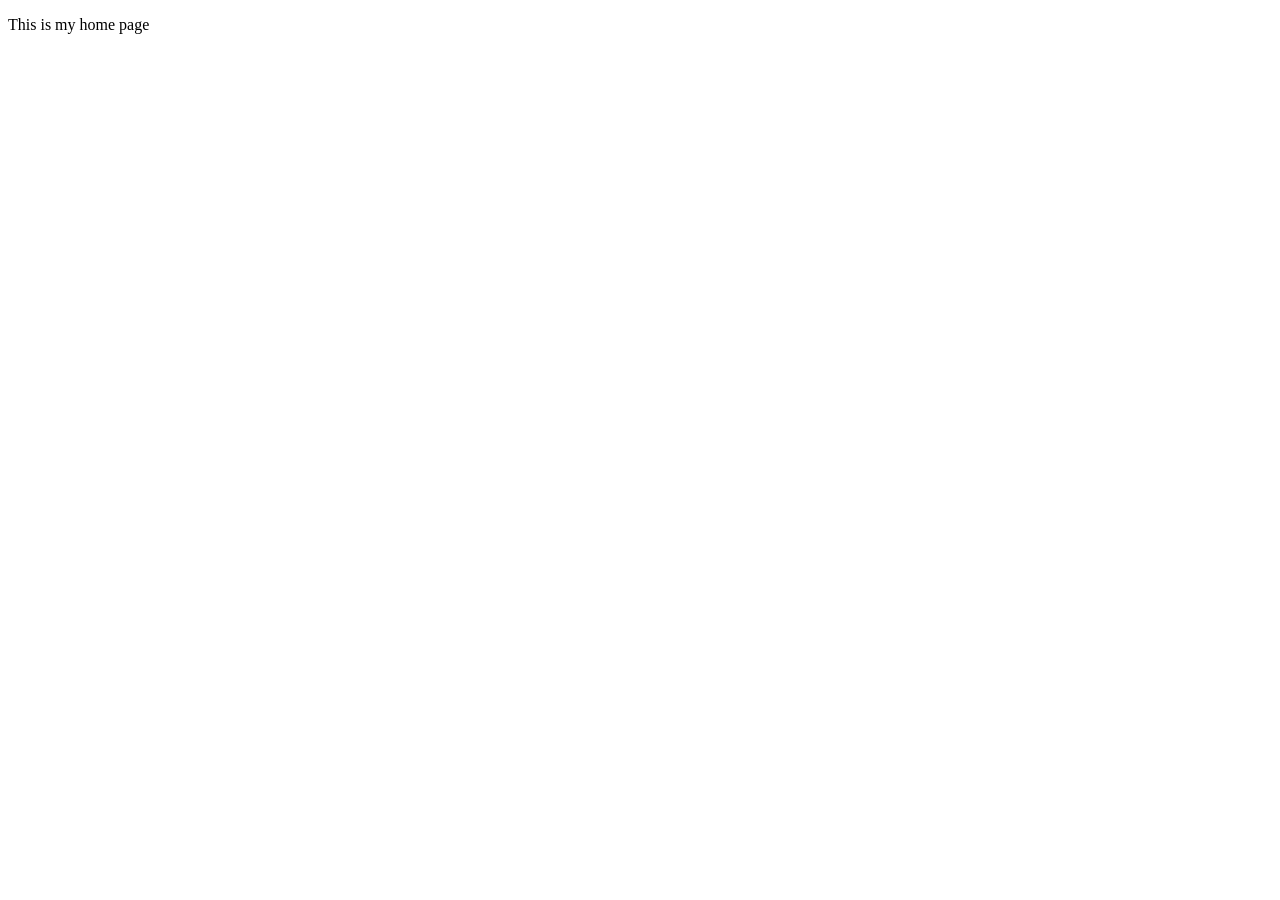
==== about.html @ be67f8c1 "initial setup" ====
<!DOCTYPE html>

<html lang="en">

<head>

<meta charset="UTF-8">

<meta name="viewport" content="width=device-width, initial-scale=1.0">

<title>home Page</title>

<link rel="stylesheet" href="css/style.css">  

</head>

<body>

<!-- Your content will go here -->
<p> This is my home page</p>

</body>

</html>
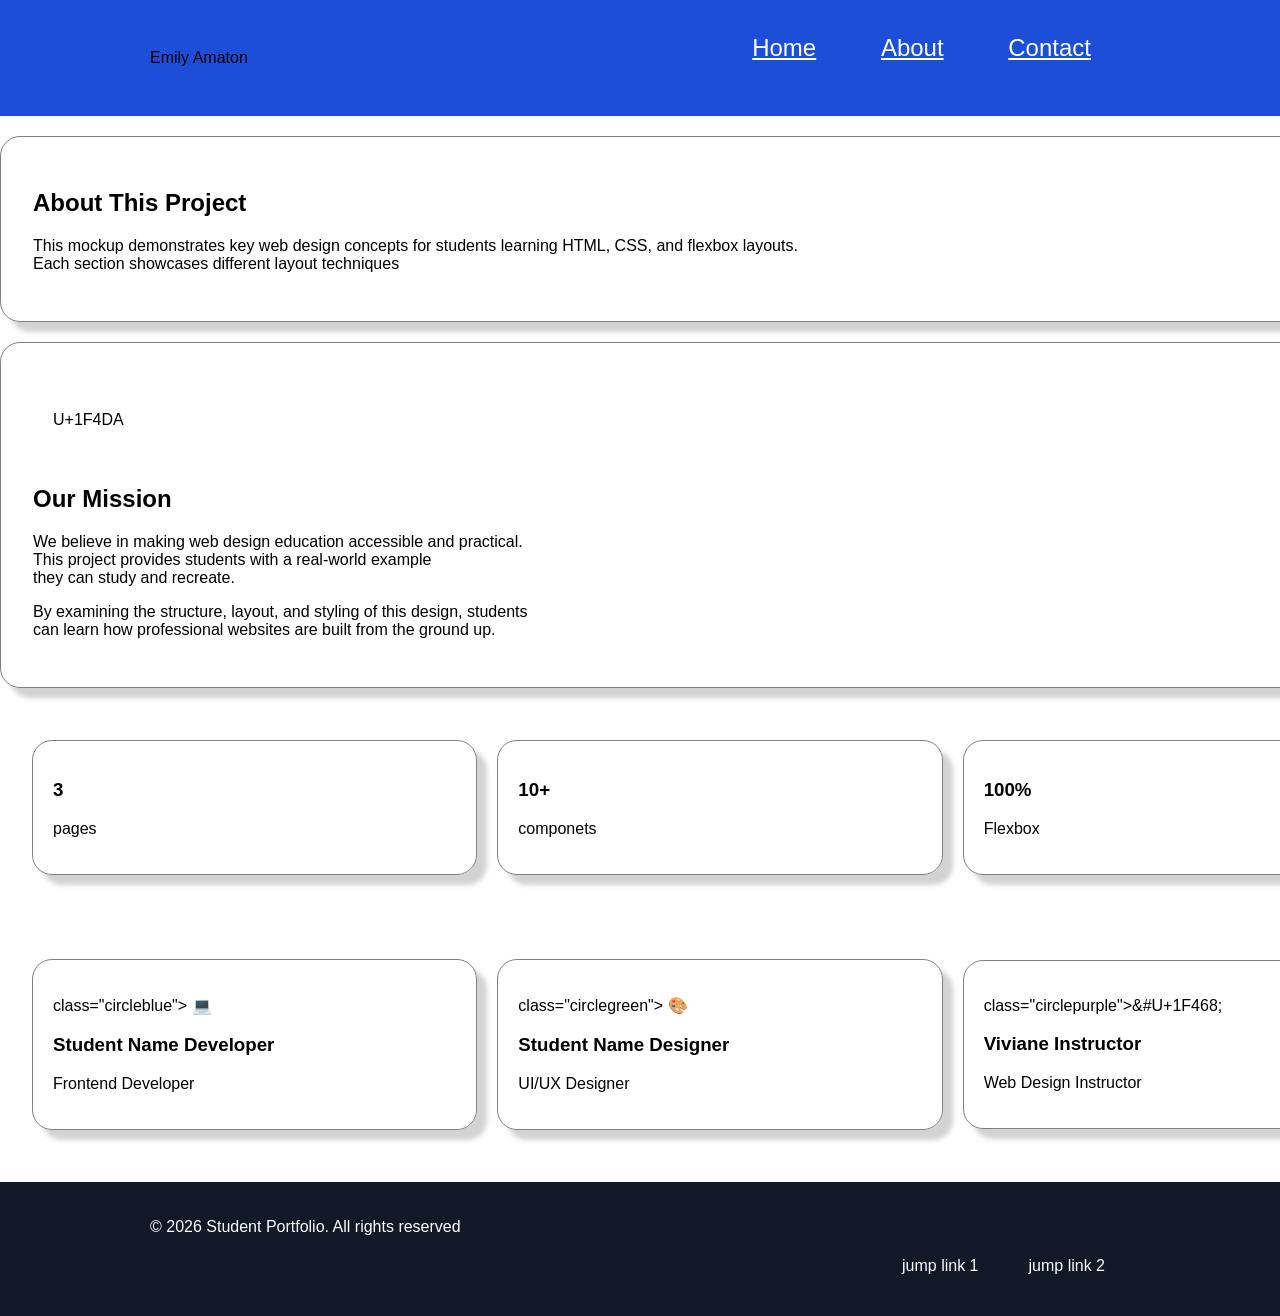
==== commit 1412cb3f: "initial" ====
--- a/about.html
+++ b/about.html
@@ -8,17 +8,119 @@
 
 <meta name="viewport" content="width=device-width, initial-scale=1.0">
 
-<title>home Page</title>
+<title>About</title>
 
 <link rel="stylesheet" href="css/style.css">  
 
 </head>
 
 <body>
+<header>
+ <div class="flexcontainer"
+ style="display: flex; align-items: center; justify-content: space-between;width: 100%;">
+            <div id="headerName">
+                <p> Emily Amaton</p>
+            </div>
+            <nav style="margin-left: auto; transform: none;">
+                <ul>
+                    <li> <a href="index.html"> Home</a></li>
+                    <li> <a href="about.html"> About</a></li>
+                    <li> <a href="contact.html"> Contact</a></li>
+                </ul>
+            </nav>
+        </div>
+                
+</header>
+<main>
+<section class="shadow">
+<h1>About This Project</h1>
+<p>This mockup demonstrates key web design concepts for students learning HTML, CSS, 
+and flexbox layouts. <br> Each section showcases different layout techniques</p>
 
-<!-- Your content will go here -->
-<p> This is my home page</p>
 
+</section>
+<section class="shadow">
+<div class="flexContainer">
+<div class="flexitem">
+<p> U+1F4DA</p>
+</div> 
+<div class="=flexitem">
+<h2>Our Mission</h2>
+<p>We believe in making web design education accessible and practical. <br> 
+This project provides students with a real-world example <br>
+they can study and recreate.</p>
+
+<p>By examining the structure, layout, and styling of this design, students <br>
+can learn how professional websites are built from the ground up.</p>
+
+</div>
+</div>
+
+</section>
+
+<section>
+<div class="flexcontainer">
+                <div class="flexitem shadow">
+       
+                    <h3>3</h3>
+                    <p>pages</p>
+   
+                </div>
+                <div class="flexitem shadow">
+      
+                    <h3>10+</h3>
+                    <p>componets</p>
+  
+                </div>
+                <div class="flexitem shadow">
+      
+                    <h3>100%</h3>
+                    <p>Flexbox</p>
+   
+                </div>
+            </div>
+
+
+</section>
+<section>
+<div class="flexcontainer">
+                <div class="shadow flexitem">
+                    <p> class="circleblue"> &#x1F4BB;</p>
+                    <h3>Student Name Developer</h3>
+                    <p>Frontend Developer</p>
+       
+                </div>
+                <div class="shadow flexitem">
+                    <p> class="circlegreen"> &#x1F3A8;</p>
+                    <h3>Student Name Designer</h3>
+                    <p>UI/UX Designer</p>
+        
+                </div>
+                <div class="shadow flexitem">
+                    <p> class="circlepurple">&#U+1F468;</p>
+                    <h3>Viviane Instructor</h3>
+                    <p>Web Design Instructor</p>
+        
+                </div>
+            </div>
+
+
+</section>
+
+
+
+
+</main>
+<footer> 
+
+    <p id="footerText">© 2026 Student Portfolio. All rights reserved</p>
+    <ul id="footerNav">
+                    <li> jump link 1</li>
+                    <li> jump link 2</li>
+         
+                </ul>
+
+</footer>    
 </body>
 
-</html>+</html> 
--- a/css/style.css
+++ b/css/style.css
@@ -0,0 +1,307 @@
+body{
+
+    margin: 0;
+    font-family:'Segoe UI', Tahoma, Geneva, Verdana, sans-serif;
+}
+
+header{
+    background-color: #1D4ED8;
+    padding: 5px 150px 5px;
+}
+
+#headername {
+    -webkit-flex: 1;
+    -ms-flex: 1;
+    flex: 1;
+    color: #FFFFFF;
+    font-size: 32px;
+    font-weight: 800;
+}
+
+nav{
+   display: flex;
+   justify-content: flex-end;
+   font-size: 24px;
+   color: #FFFFFF;
+}
+    
+nav a{
+    color: #FFFFFF;
+}
+
+nav ul li{
+    padding: 5px 25px 25px 5px;
+    list-style-type: none;
+    display: inline-block;
+
+}
+
+
+main{
+
+    width: 1440px;
+    margin: 0 auto;
+}
+
+.flexcontainer {
+    display: flex;
+    flex-direction: row;
+    gap: 20px;
+    align-items: center;
+}
+
+.flexitem {
+    gap: 20px;
+    padding: 20px; 
+    flex: 1;
+    min-width: 0;
+}
+section{
+    padding: 32px;
+    margin: 20px 0px 20px;
+
+}
+
+.shadow{
+    box-shadow: 10px 10px 5px lightgray;
+    border: 1px solid gray;
+    border-radius: 20px;
+}
+
+#heroIcon {
+    background-color: #1d4ed8;
+    border-radius:10px;
+    font-size: 80px;
+
+    margin: 0;
+    height: 200px;
+    text-align: center;
+
+
+}
+
+
+circleblue {
+    border-radius: 50%;
+    width: 100px;
+    height: 100px;
+    background-color: #1d4ed8;
+    text-align: center;
+    font-size: 60px;
+    margin: 0%;
+    padding: 0%;
+}
+circlegreen {
+    border-radius: 50%;
+    width: 100px;
+    height: 100px;
+    background-color: #15803d;
+    text-align: center;
+    font-size: 60px;
+    margin: 0%;
+    padding: 0%;
+}
+circlePurple {
+    border-radius: 50%;
+    width: 100px;
+    height: 100px;
+    background-color: #7e22ce;
+    text-align: center;
+    font-size: 60px;
+    margin: 0%;
+    padding: 0%;
+}
+
+
+
+
+
+
+footer{
+    padding: 20px 150px 20px;
+    background-color: #111827;
+   color: #FFFFFF;
+}
+
+
+footer a {
+    color: #FFFFFF;
+    display: -webkit-flex;
+    display: flex;
+}   
+
+footer ul li{
+  
+    list-style-type: none;
+    display: inline-block;
+    padding: 5px 25px 5px;
+
+}
+
+#footerText {
+    -webkit-flex: 1;
+    -ms-flex: 1;
+    flex: 1;    
+
+}
+
+#footerNav{
+    display: flex;
+    justify-content: flex-end;
+
+}
+
+
+header nav a {
+display: inline-black;
+padding: 8px 14px;
+border-radius: 3px;
+}
+
+
+header nav a:hover {
+    background-color: black !important;
+    color: white; !important;
+   border-radius: 3px;
+}
+
+#jump2 > .flexcontainer {
+    display: flex;
+    flex-wrap: nowrap;
+    align-items: stretch;
+    gap: 20px;
+}
+
+
+
+#jump2 > .flexcontainer > .flexitem {
+    flex: 1 1 0;
+    min-width: 0
+}
+
+/* CONTACT PAGE ONLY */
+
+contact-page main {
+    width: calc(100% -40x)
+    max-width: 1200px;
+    margin: 25px auto 40px;
+}
+
+/* contact us heading */
+
+contact-page. contact-intr0 {
+    text-align: center;
+    background: white;
+    padding: 30px;
+    margin: 0 0 30px;
+    border-radius: 12px;
+    box-shadow: 0 5px 12px #00000020;
+}
+
+/* Form and information side by side */
+
+.contact-page .contact-layout {
+    display: grid;
+    grid-template-columns: minmax(0, 3fr) minmax(1250px 1fr);
+    gap: 24px;
+    align-items: start;
+
+}
+
+
+contact-page .contact-form-card {
+    background: white;
+    padding: 25px;
+    border-radius: 12px;
+    margin: 0;
+    box-shadow: 0 px 12px #00000020;
+}   
+
+/* form fields */
+
+contact-page .contact-form-card
+label {
+  display: block;
+  margin-bottom: 8px;
+  font-weight: 500;
+
+}
+
+contact-page .contact-form-card input,
+contact-page .contact-form-card select,
+contact-page .contact-form-card textarea {
+
+display: block;
+width: 100%;
+box-sizing: border-box;
+padding:12px;
+margin-bottom:20px;
+border: 1px solid #cccccc;
+border-radius: 4px;
+font: inherit;
+}
+
+
+
+ .contact-page .contact-form-card button {
+    width: 100;
+    padding: 12px;
+    background: #f8f8f8
+    color: #222222;
+    border: 1px solid #cccccc;
+    border-radius: 4px;
+    cursor: pointer;
+}
+
+/* Right-side boxes */
+
+.contact-page .contact-sidebar {
+display: flex
+flex-direction: column;
+gap: 20px;
+
+}
+
+.contact-page .contact-form-card h2,
+.contact-page .office-hours-card h2 {
+
+margin-top: 0
+font-size: 22px;
+}
+
+
+.contact-page .contact-info-card p {
+    margin-bottom: 16px;
+}
+
+.contact-page .contact-info-card span {
+    display: block;
+    color: #666666;
+    margin-top: 4px;
+}
+
+/* Blue Office Hours */
+
+.contact-page .office-hours-card  {
+    background: #2864ed;
+    color: white;
+    padding:25;
+    margin 0;
+border-radius: 12px;
+}
+
+/* Header name */
+
+.contact-page header #headerName p,
+.contact-page header .headerNmamep {
+    color: whitefont-weight: bold;
+    font-size: 28px;
+}
+
+/* Smaller screens */
+
+@media (max-width: 800px){
+    contact-page .contact-layout {
+        grid-template-coumns: 1fr;
+    }
+}
